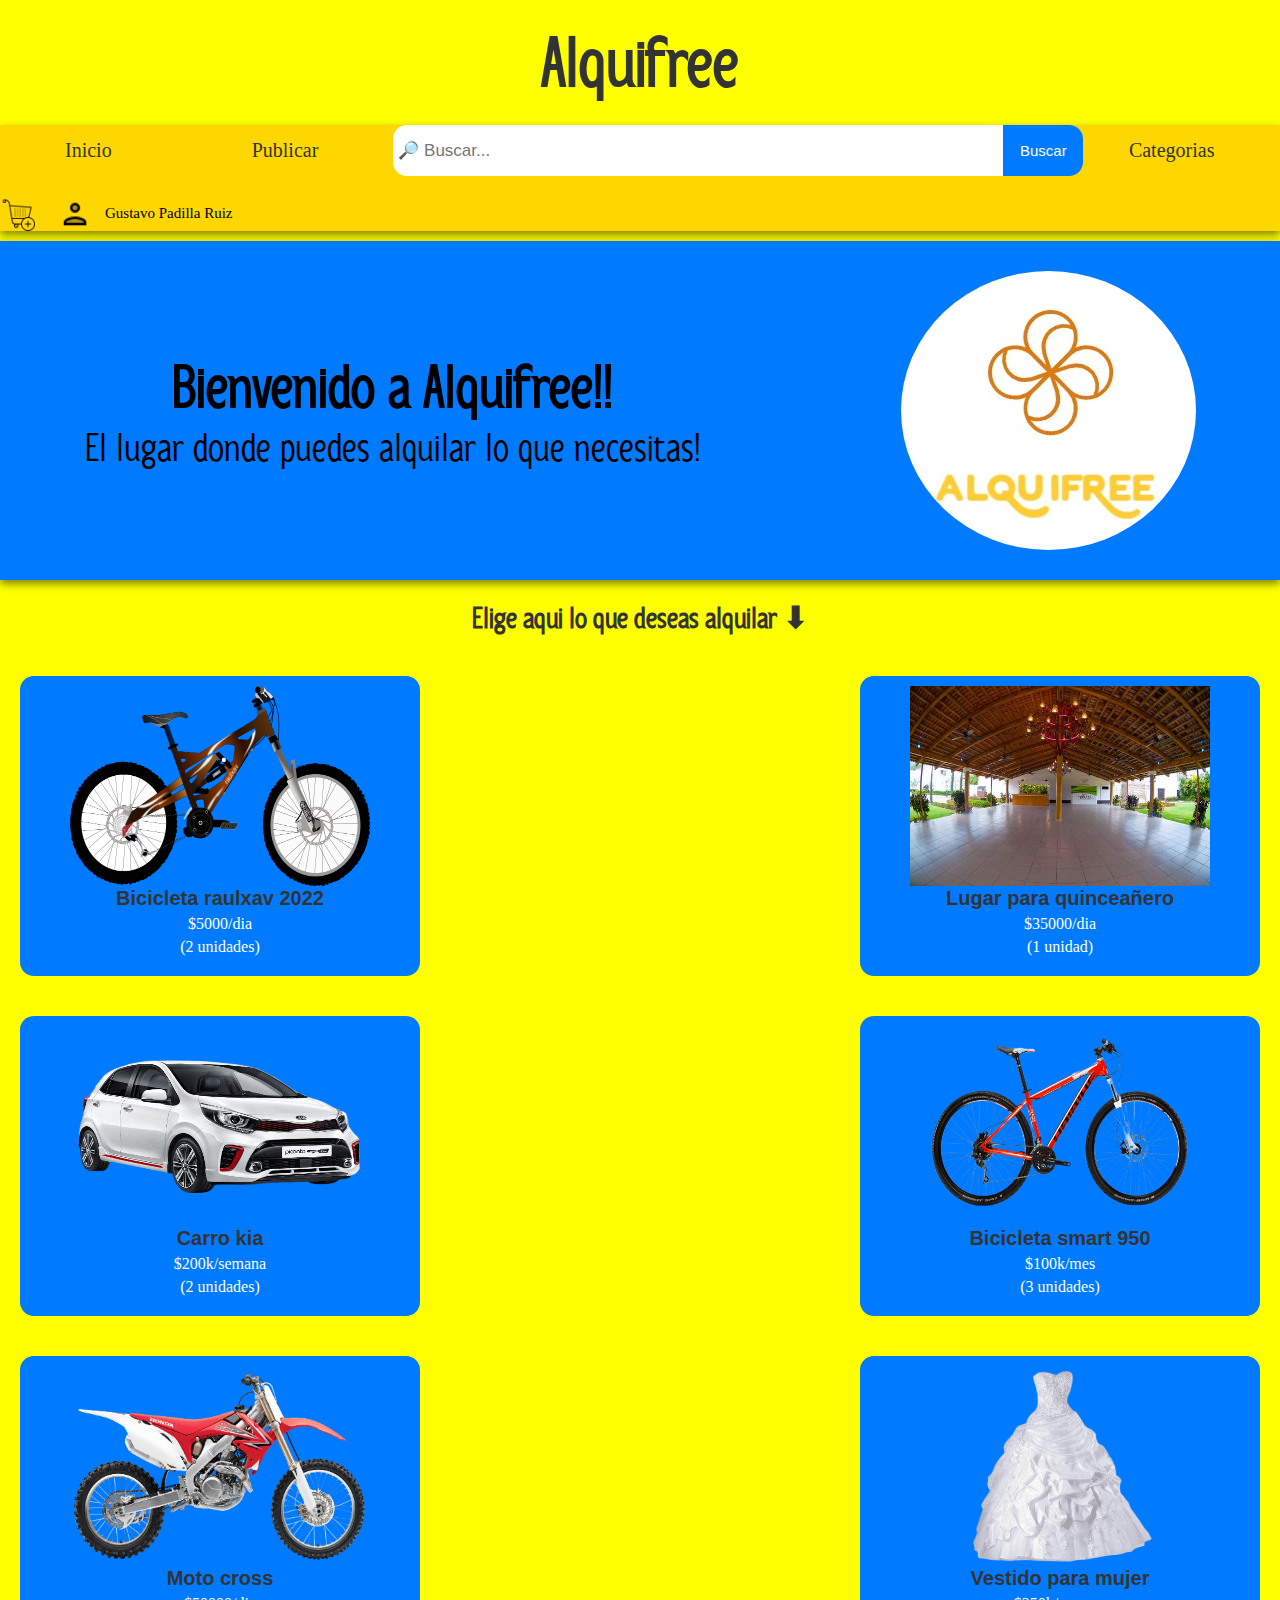
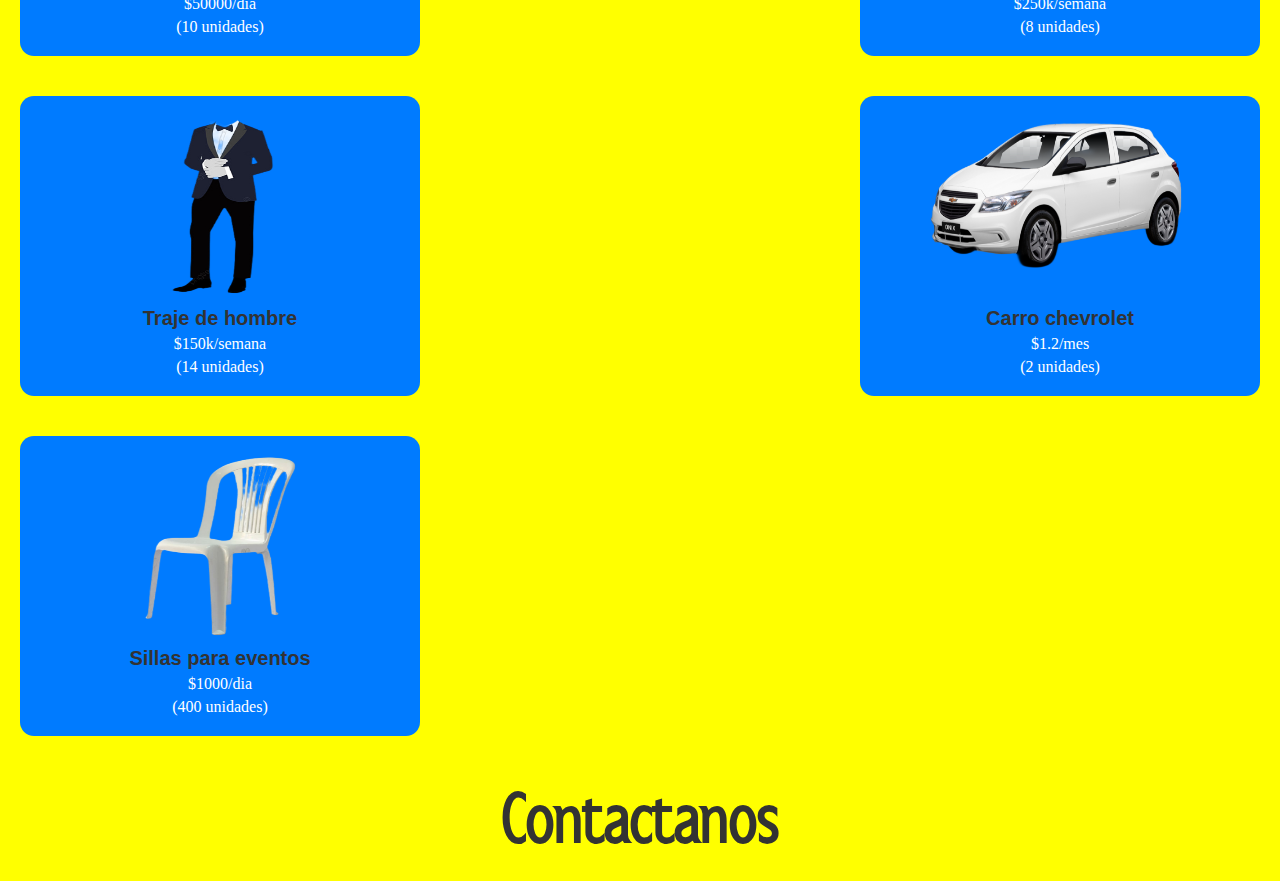
==== index.html @ 67a5cd99 "subir a repositorio" ====
<!DOCTYPE html>
<html lang="en">

<head>
    <meta charset="UTF-8">
    <meta name="viewport" content="width=device-width, initial-scale=1.0">
    <link rel="shortcut icon" href="./img/icon.jpg" />
    <link rel="stylesheet" href="./styles/index.css">
    <title>Alquifree</title>
</head>
<style>

</style>

<body>
    <div class="container">
        <h1>Alquifree</h1>
        <div class="header">
            <nav class="navbar">
                <ul class="listanavbar">
                    <li id="hovernav"> <a id="links" href="#">Inicio</a></li>
                    <li id="hovernav"> <a id="links" href="">Publicar</a></li>
                    <li>
                        <div class="search-container">
                            <input type="text" class="search-input" name="q" placeholder="🔎 Buscar...">
                            <button type="submit" class="search-button">Buscar</button>
                        </div>
                    </li>
                    <li id="hovernav">
                        <div class="categorias">
                            <ul>
                                <li>
                                    <p>Categorias</p>
                                    <ul>
                                        <li><a href="">Lugares</a></li>
                                        <li><a href="">Vehiculos</a></li>
                                        <li><a href="">Electrodomesticos</a></li>
                                        <li><a href="">Ropa para eventos</a></li>
                                        <li><a href="">Mobiliario</a></li>
                                        <li><a href="">Otro...</a></li>
                                    </ul>
                                </li>

                            </ul>
                        </div>
                    </li>
                    <li>
                        <div class="perfil">
                            <img class="cartimg" src="./img/cart.png"></img>
                            <img class="perfilimg" src="./img/perfil.png" alt="">
                            <p>Gustavo Padilla Ruiz</p>
                        </div>
                    </li>
                </ul>
            </nav>
        </div>
        <div class="bienvenida">
            <div class="bienvenidatexto">
                <h2>Bienvenido a Alquifree!!</h2>
                <p>El lugar donde puedes alquilar lo que necesitas!</p>
            </div>
            <img class="logoimg" src="./img/logo.jpg" alt="">
        </div>

        <div class="publicaciones">
            <h1>Elige aqui lo que deseas alquilar ⬇</h1>
            <div class="publicacioneslista">
                <div class="publicacion">
                    <img src="productosimg/bicicleta1.png" alt="">
                    <div class="detalleproducto">
                        <p class="productonombre">Bicicleta raulxav 2022</p>
                        <p>$5000/dia</p>
                        <p>(2 unidades)</p>
                    </div>

                </div>
                <div class="publicacion">
                    <img src="productosimg/lugarevento.jpg" alt="">
                    <div class="detalleproducto">
                        <p class="productonombre">Lugar para quinceañero</p>
                        <p>$35000/dia</p>
                        <p>(1 unidad)</p>
                    </div>
                </div>
                <div class="publicacion">
                    <img src="productosimg/carro1.jpeg" alt="">
                    <div class="detalleproducto">
                        <p class="productonombre">Carro kia</p>
                        <p>$200k/semana</p>
                        <p>(2 unidades)</p>
                    </div>
                </div>
                <div class="publicacion">
                    <img src="productosimg/bicicleta2.png" alt="">
                    <div class="detalleproducto">
                        <p class="productonombre">Bicicleta smart 950 </p>
                        <p>$100k/mes</p>
                        <p>(3 unidades)</p>
                    </div>
                </div>
                <div class="publicacion">
                    <img src="productosimg/motocross.png" alt="">
                    <div class="detalleproducto">
                        <p class="productonombre">Moto cross</p>
                        <p>$50000/dia</p>
                        <p>(10 unidades)</p>
                    </div>
                </div>
                <div class="publicacion">
                    <img src="productosimg/ropanovia.png" alt="">
                    <div class="detalleproducto">
                        <p class="productonombre">Vestido para mujer</p>
                        <p>$250k/semana</p>
                        <p>(8 unidades)</p>
                    </div>
                </div>
                <div class="publicacion">
                    <img src="productosimg/trajenovio.jpg" alt="">
                    <div class="detalleproducto">
                        <p class="productonombre">Traje de hombre</p>
                        <p>$150k/semana</p>
                        <p>(14 unidades)</p>
                    </div>
                </div>
                <div class="publicacion">
                    <img src="productosimg/carro2.png" alt="">
                    <div class="detalleproducto">
                        <p class="productonombre">Carro chevrolet</p>
                        <p>$1.2/mes</p>
                        <p>(2 unidades)</p>
                    </div>
                </div>
                <div class="publicacion">
                    <img src="productosimg/silla.jpg" alt="">
                    <div class="detalleproducto">
                        <p class="productonombre">Sillas para eventos</p>
                        <p>$1000/dia</p>
                        <p>(400 unidades)</p>
                    </div>
                </div>
            </div>

        </div>

        <div class="footer">
            <h1>Contactanos</h1>
        </div>

    </div>


</body>

</html>
---- styles/index.css ----
@font-face {
    font-family: "Anicon Sans";
    src: url('../fonts/AniconSans-Regular.otf');
    font-weight: normal;
    font-style: normal;
}

* {
    padding: 0;
    margin: 0;
}

/* #hovernav:hover{
    background-color: #333;
    color: #fff;
} */
.container {
    margin: auto;
    background-color: yellow;
    height: 100%;
    width: 100%;
}

.container h1 {
    text-align: center;
    font-family: 'Anicon Sans';
    color: #333;
    font-size: 70px;
    padding: 20px;
}

.header {
    background-color: gold;
    width: auto;
    -webkit-box-shadow: 0px 4px 8px 0px rgba(0, 0, 0, 0.48);
    -moz-box-shadow: 0px 4px 8px 0px rgba(0, 0, 0, 0.48);
    box-shadow: 0px 4px 8px 0px rgba(0, 0, 0, 0.48);
}

.navbar ul {
    list-style-type: none;
    display: flex;
    justify-content: baseline;
    align-items: center;
    gap: 20px;
    flex-wrap: wrap;

    padding: 0;
    margin: 0;
}

.navbar li {
    flex: 1;
    display: inline-block;
    width: auto;
    text-align: center;
}

#links {
    color: #333;
    font-size: 20px;
    text-decoration: none;
    margin: 10px;

}



.categorias {
    display: inline-block;
    margin-right: 30px;
}

.categorias p {
    font-size: 20px;
    color: #333;
}

.categorias p:hover {
    cursor: pointer;
}

.categorias ul {
    list-style-type: none;
    padding: 0;
    margin: 0;
    position: relative;
    border-radius: 12px;
    margin-right: 10px;
}

.categorias ul li p {
    margin: 0;
}

.categorias ul li,
a {
    display: block;
    text-decoration: none;
    color: #333;
    font-size: 20px;
    border-radius: 12px;
}

.categorias ul li a:hover {
    background-color: #333;
    color: #fff;
}


.categorias ul ul {
    background-color: gold;
    display: none;
    position: absolute;
    width: 170px;
    border: 1px solid;
}


.categorias ul li:hover>ul {
    display: block;
}

.search-container {
    display: flex;
    align-items: center;
    width: auto;
}

.search-input {
    font-size: 17px;
    padding: 5px;
    height: 41px;
    width: 600px;
    border: none;
    border-top-left-radius: 14px;
    border-bottom-left-radius: 14px;
}

.search-button {
    width: 80px;
    height: 51px;
    background-color: #007bff;
    font-size: 15px;
    color: #fff;
    border: none;
    cursor: pointer;
    border-top-right-radius: 14px;
    border-bottom-right-radius: 14px;
}

.cartimg {
    margin-right: 10px;
    width: 35px;
    height: 35px;
}

.perfilimg {
    width: 30px;
    height: 30px;
}

.perfil {
    display: flex;
    width: 250px;
    gap: 15px;
    font-size: 15px;
    align-items: center;
}

.logoimg {
    border-radius: 100%;
}

.bienvenida {
    margin-top: 10px;
    align-items: center;
    display: flex;
    justify-content: center;
    gap: 200px;
    background-color: #007bff;
    text-align: center;
    padding: 30px;
    -webkit-box-shadow: 0px 4px 8px 0px rgba(0, 0, 0, 0.48);
    -moz-box-shadow: 0px 4px 8px 0px rgba(0, 0, 0, 0.48);
    box-shadow: 0px 4px 8px 0px rgba(0, 0, 0, 0.48);
}

.bienvenidatexto {
    font-family: 'Anicon Sans';
    font-size: 40px;
}

.publicacioneslista {
    display: flex;
    flex-wrap: wrap;
    justify-content: space-between;
}

.publicaciones h1 {
    font-size: 30px;
}

.publicacion {
    display: grid;
    text-align: center;
    justify-content: center;
    align-items: center;
    color: #fff;
    width: 400px;
    height: 300px;
    margin: 20px;
    background-color: #007bff;
    border-radius: 14px;
}
.publicacion:hover{
    cursor: pointer;
}
.detalleproducto {
    display: grid;
    gap: 5px;
    padding-bottom: 20px;
}
.detalleproducto .productonombre{
    color: #333;
    font-family: 'Gill Sans', 'Gill Sans MT', Calibri, 'Trebuchet MS', sans-serif;
    font-size: 20px;
    font-weight: bold;
}
.publicacion img {
    width: 300px;
    margin-top: 10px;
    height: 200px;
}
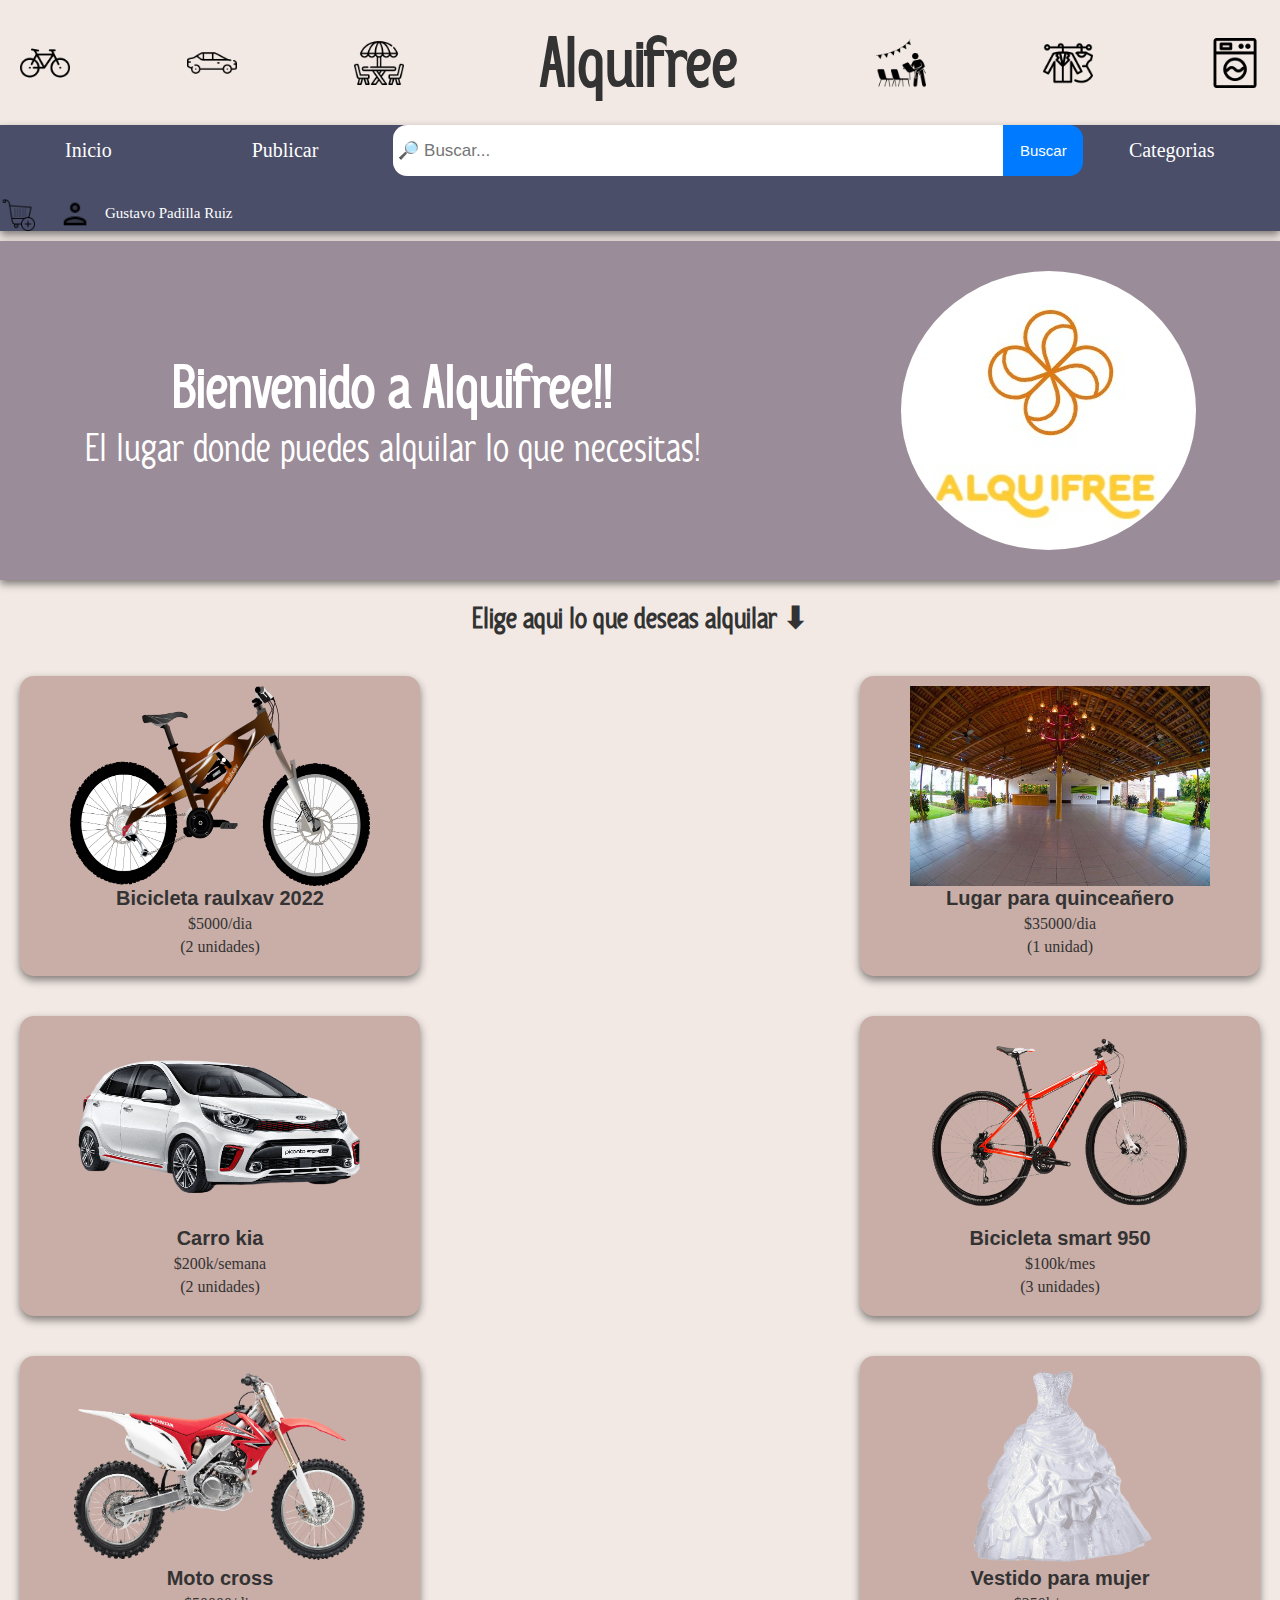
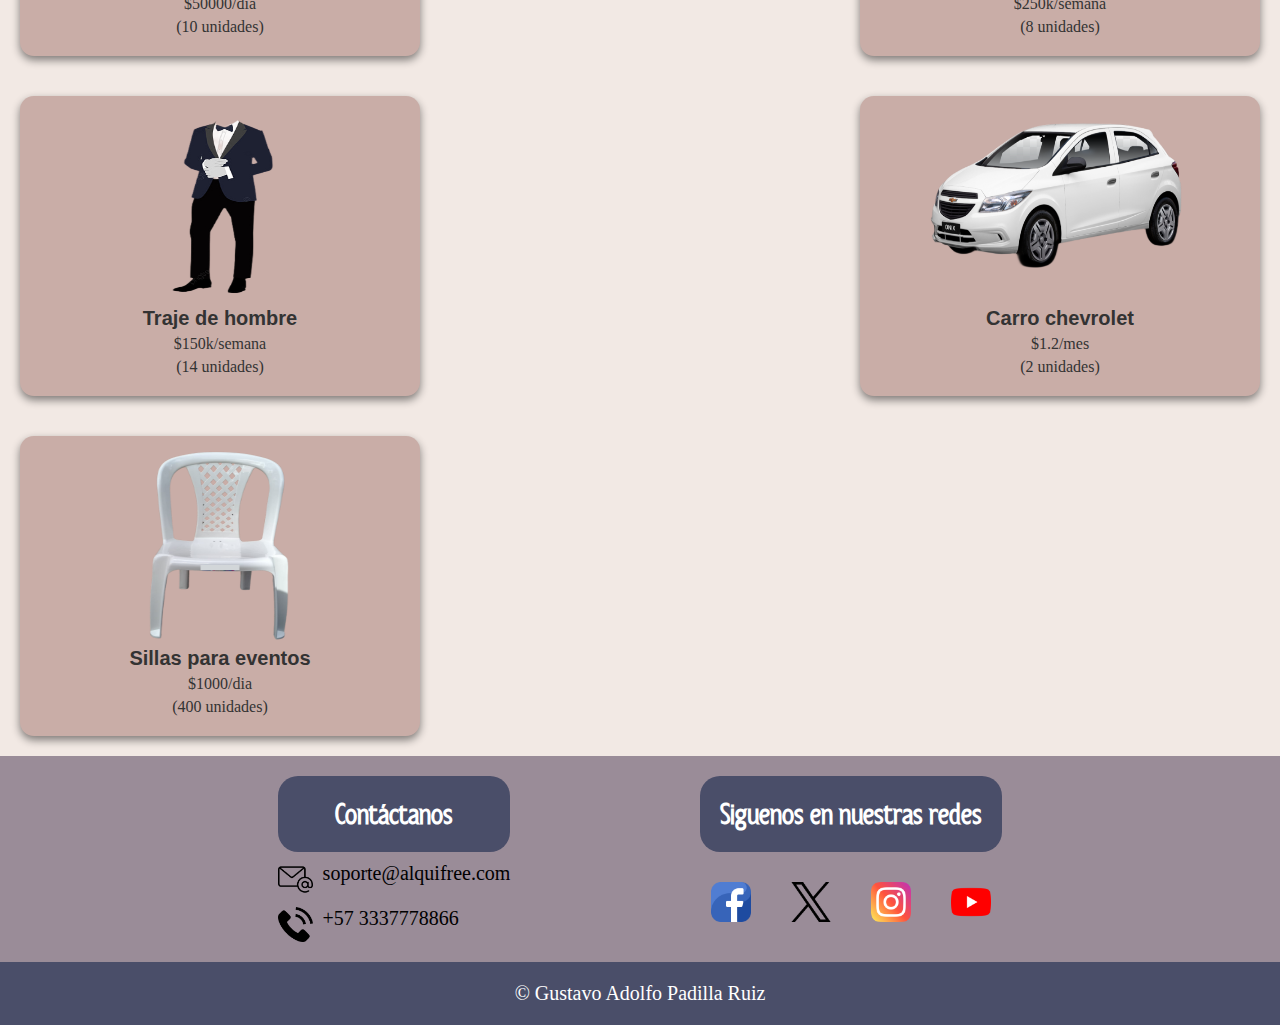
==== commit eb86db9c: "paleta de colores cambiada" ====
--- a/index.html
+++ b/index.html
@@ -14,7 +14,16 @@
 
 <body>
     <div class="container">
-        <h1>Alquifree</h1>
+        <div class="titulopagina">
+            <img src="./img/bicicleta.png" alt="">
+            <img src="./img/carro.png" alt="">
+            <img src="./img/sillas.png" alt="">
+            <h1>Alquifree</h1>
+            <img src="./img/evento.png" alt="">
+            <img src="./img/ropa.png" alt="">
+            <img src="./img/lavadora.png" alt="">
+        </div>
+
         <div class="header">
             <nav class="navbar">
                 <ul class="listanavbar">
@@ -143,9 +152,35 @@
         </div>
 
         <div class="footer">
-            <h1>Contactanos</h1>
+           
+            <div class="contacto">
+                <h1>Contáctanos</h1>
+                    <div id="contactodato">
+                        <img src="./img/email.png" alt="">
+                        <p>soporte@alquifree.com</p>
+                    </div>
+                    <div id="contactodato">
+                        <img src="./img/telefono.png" alt="">
+                        <p> +57 3337778866</p>
+                    </div>
+                </div>
+
+          
+            <div class="redes">
+                <h1>Siguenos en nuestras redes</h1>
+                <div class="red">
+                    <img src="./img/facebook.png" alt="">
+                    <img src="./img/x.png" alt="">
+                    <img src="./img/instagram.png" alt="">
+                    <img src="./img/youtube.png" alt="">
+                </div>
+               
+            </div>
+
         </div>
-
+<div class="autor">
+    <p>&copy; Gustavo Adolfo Padilla Ruiz</p>
+</div>
     </div>
 
 
--- a/styles/index.css
+++ b/styles/index.css
@@ -16,9 +16,23 @@
 } */
 .container {
     margin: auto;
-    background-color: yellow;
+    background-color: #F2E9E4;
     height: 100%;
     width: 100%;
+}
+
+.titulopagina {
+    display: flex;
+    align-items: center;
+    justify-content: space-between;
+    flex-wrap: wrap;
+    padding-left: 20px;
+    padding-right: 20px;
+}
+
+.titulopagina img {
+    width: 50px;
+    height: 50px;
 }
 
 .container h1 {
@@ -30,7 +44,8 @@
 }
 
 .header {
-    background-color: gold;
+    background-color: #4A4E69;
+    color: #fff;
     width: auto;
     -webkit-box-shadow: 0px 4px 8px 0px rgba(0, 0, 0, 0.48);
     -moz-box-shadow: 0px 4px 8px 0px rgba(0, 0, 0, 0.48);
@@ -47,6 +62,12 @@
 
     padding: 0;
     margin: 0;
+}
+
+#hovernav:hover,
+.navbar img:hover {
+    color: white;
+    transform: scale(1.2, 1.2);
 }
 
 .navbar li {
@@ -56,8 +77,11 @@
     text-align: center;
 }
 
+.navbar img:hover {
+    cursor: pointer;
+}
+
 #links {
-    color: #333;
     font-size: 20px;
     text-decoration: none;
     margin: 10px;
@@ -73,7 +97,7 @@
 
 .categorias p {
     font-size: 20px;
-    color: #333;
+    color: #fff;
 }
 
 .categorias p:hover {
@@ -97,19 +121,19 @@
 a {
     display: block;
     text-decoration: none;
+    color: #fff;
+    font-size: 20px;
+    border-radius: 12px;
+}
+
+.categorias ul li a:hover {
+    background-color: #fff;
     color: #333;
-    font-size: 20px;
-    border-radius: 12px;
-}
-
-.categorias ul li a:hover {
-    background-color: #333;
-    color: #fff;
 }
 
 
 .categorias ul ul {
-    background-color: gold;
+    background-color: #4A4E69;
     display: none;
     position: absolute;
     width: 170px;
@@ -178,7 +202,7 @@
     display: flex;
     justify-content: center;
     gap: 200px;
-    background-color: #007bff;
+    background-color: #9A8C98;
     text-align: center;
     padding: 30px;
     -webkit-box-shadow: 0px 4px 8px 0px rgba(0, 0, 0, 0.48);
@@ -189,6 +213,7 @@
 .bienvenidatexto {
     font-family: 'Anicon Sans';
     font-size: 40px;
+    color: #fff;
 }
 
 .publicacioneslista {
@@ -206,29 +231,102 @@
     text-align: center;
     justify-content: center;
     align-items: center;
-    color: #fff;
+    color: #333;
     width: 400px;
     height: 300px;
     margin: 20px;
-    background-color: #007bff;
+    background-color: #C9ADA7;
     border-radius: 14px;
-}
-.publicacion:hover{
-    cursor: pointer;
-}
+    -webkit-box-shadow: 0px 4px 8px 0px rgba(0, 0, 0, 0.48);
+    -moz-box-shadow: 0px 4px 8px 0px rgba(0, 0, 0, 0.48);
+    box-shadow: 0px 4px 8px 0px rgba(0, 0, 0, 0.48);
+}
+
+.publicacion:hover {
+    cursor: pointer;
+}
+
 .detalleproducto {
     display: grid;
     gap: 5px;
     padding-bottom: 20px;
 }
-.detalleproducto .productonombre{
+
+.detalleproducto .productonombre {
     color: #333;
     font-family: 'Gill Sans', 'Gill Sans MT', Calibri, 'Trebuchet MS', sans-serif;
     font-size: 20px;
     font-weight: bold;
 }
+
 .publicacion img {
     width: 300px;
     margin-top: 10px;
     height: 200px;
+}
+
+.footer {
+    background-color: #9A8C98;
+    display: flex;
+    gap: 150px;
+    justify-content: center;
+}
+
+.footer h1 {
+    font-size: 30px;
+    color: #fff;
+    background-color: #4A4E69;
+    border-radius: 20px;
+}
+
+.contacto {
+    display: grid;
+    justify-content: center;
+    gap: 10px;
+align-items: center;
+font-size: 20px;
+margin: 20px;
+}
+
+#contactodato {
+    display: flex;
+    gap: 10px;
+
+
+
+}
+
+.contacto img {
+    width: 35px;
+    height: 35px;
+}
+
+.redes {
+    height: 100px;
+    display: grid;
+   margin: 20px;
+}
+.red{
+    display: flex;
+    justify-content: center;
+    align-items: center;
+    gap: 40px;
+}
+.redes img {
+    padding-top: 30px;
+    width: 40px;
+    height: 40px;
+}
+
+.redes img:hover {
+    cursor: pointer;
+}
+.autor{
+    display: grid;
+    align-items: center;
+    justify-content: center;
+    background-color:#4A4E69;
+    color: #fff;
+    font-size: 20px;
+    padding: 20px;
 }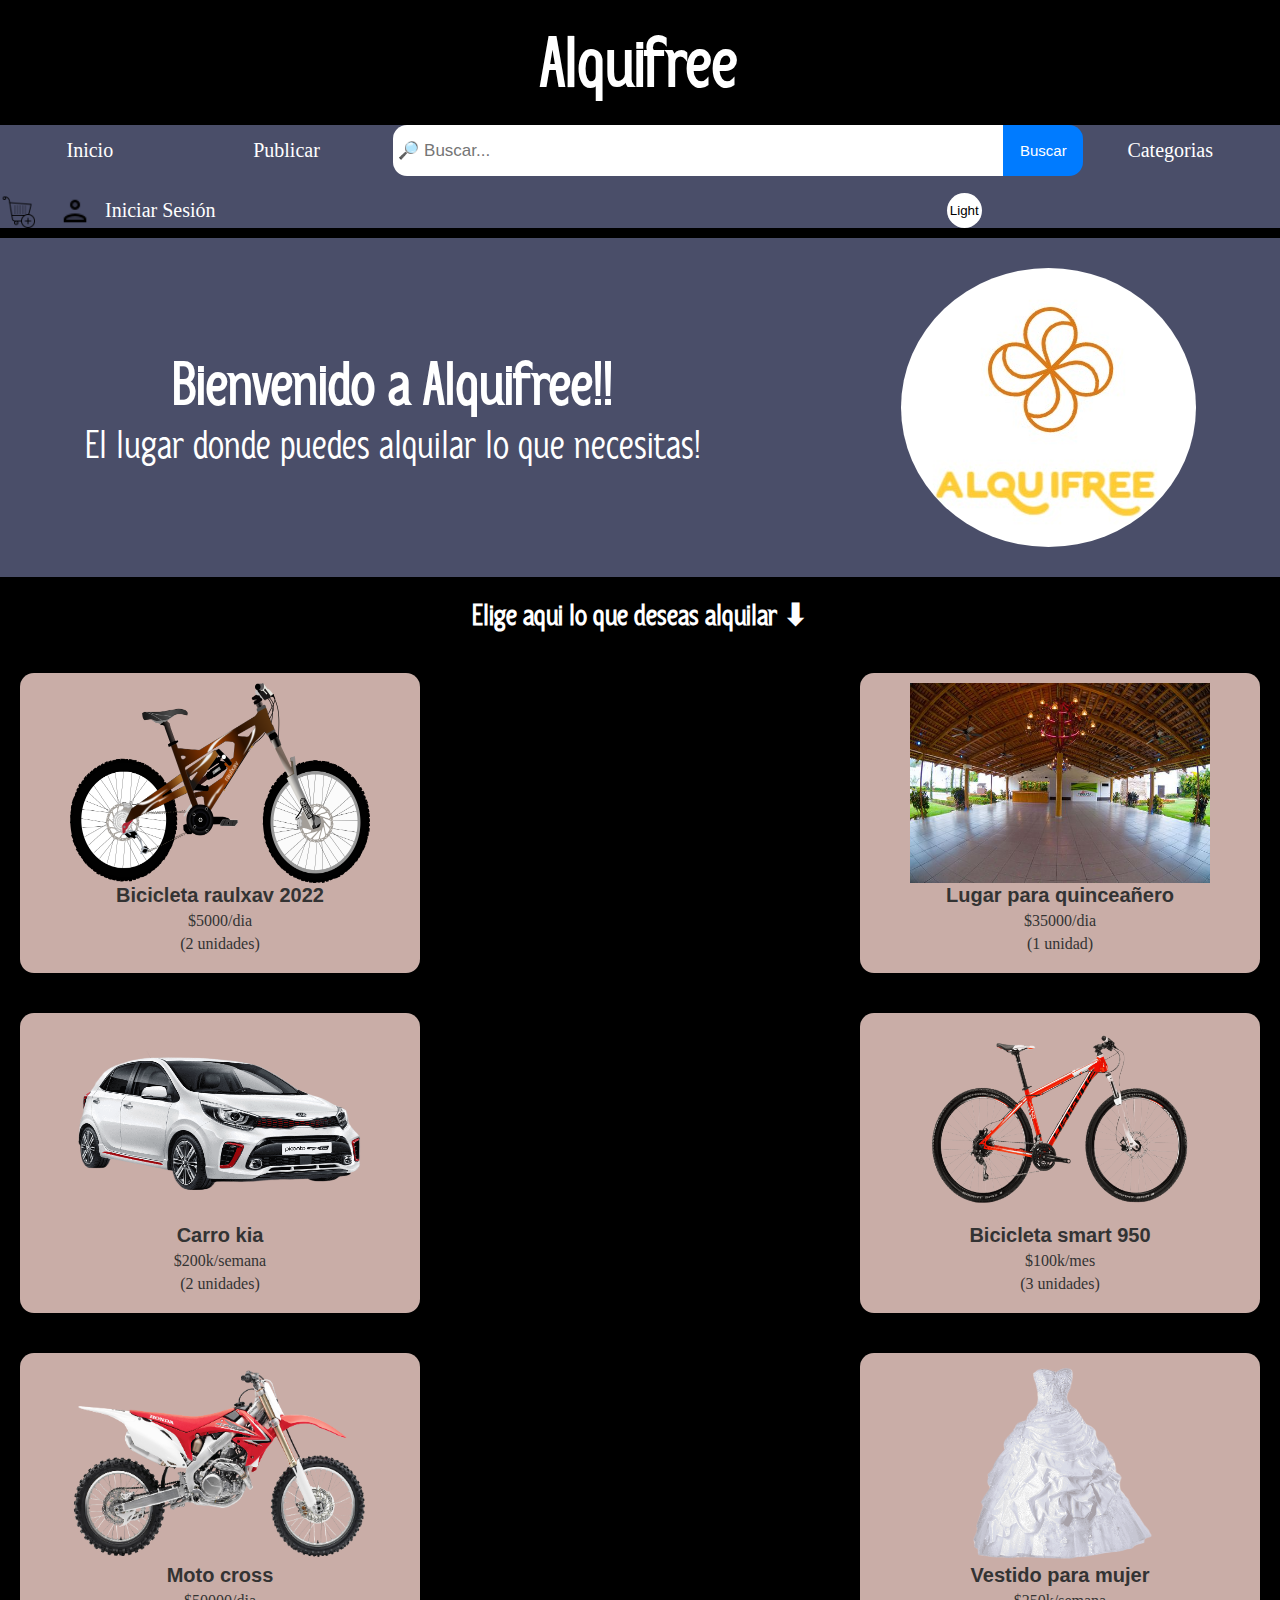
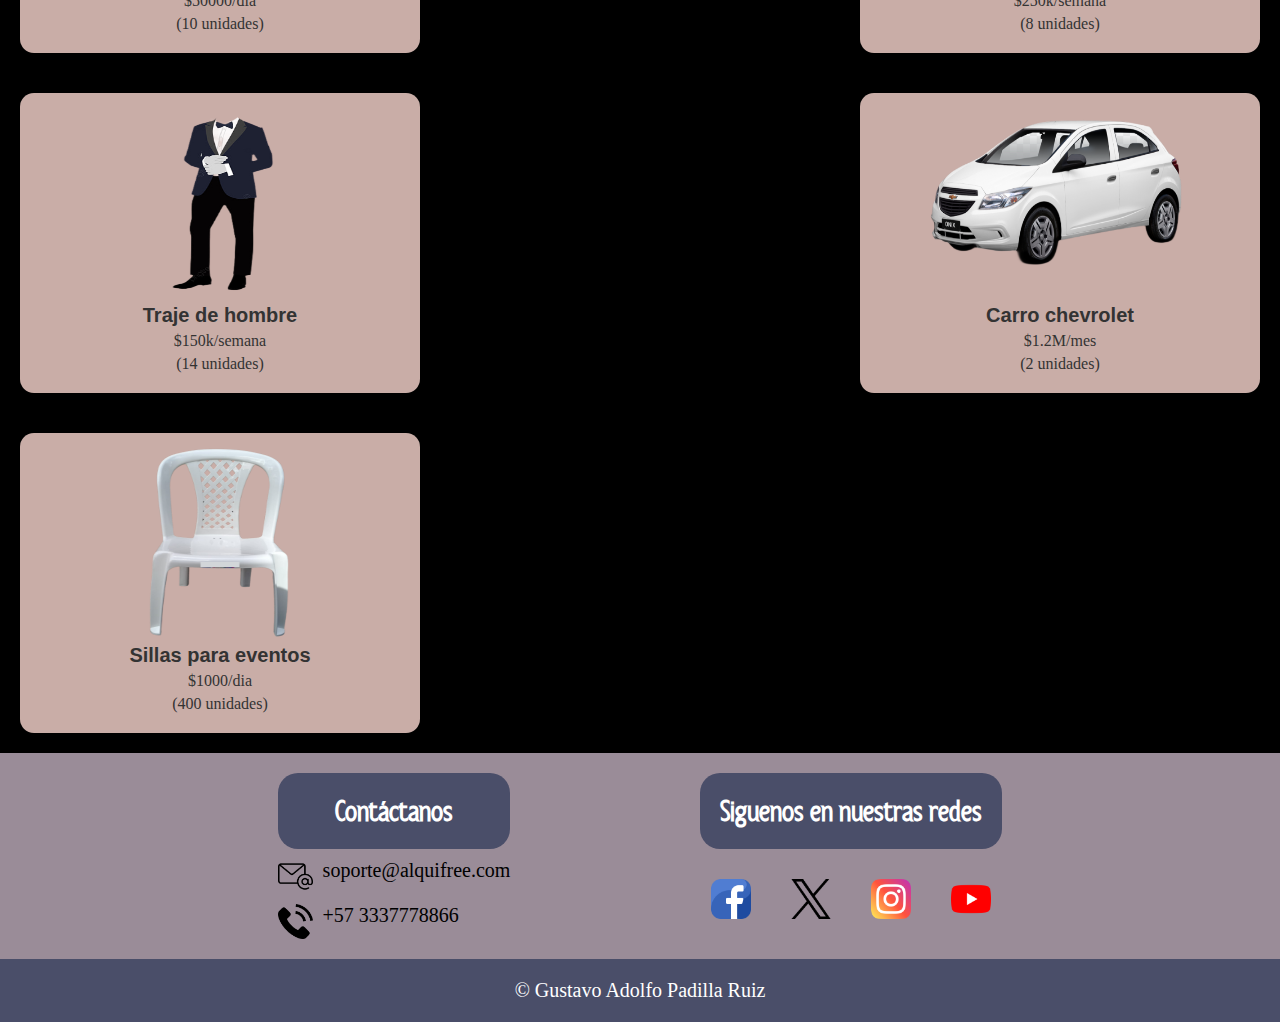
==== commit 6e3719b5: "js" ====
--- a/index.html
+++ b/index.html
@@ -12,7 +12,7 @@
 
 </style>
 
-<body>
+<body class="dark-theme">
     <div class="container">
         <div class="titulopagina">
             <img src="./img/bicicleta.png" alt="">
@@ -28,10 +28,11 @@
             <nav class="navbar">
                 <ul class="listanavbar">
                     <li id="hovernav"> <a id="links" href="#">Inicio</a></li>
-                    <li id="hovernav"> <a id="links" href="">Publicar</a></li>
+                    <li id="hovernav"> <a id="links" href="publicar.html">Publicar</a></li>
                     <li>
                         <div class="search-container">
-                            <input type="text" class="search-input" name="q" placeholder="🔎 Buscar...">
+                            <input type="text" class="search-input" name="q" placeholder="🔎 Buscar..."
+                                autocomplete="off">
                             <button type="submit" class="search-button">Buscar</button>
                         </div>
                     </li>
@@ -57,8 +58,12 @@
                         <div class="perfil">
                             <img class="cartimg" src="./img/cart.png"></img>
                             <img class="perfilimg" src="./img/perfil.png" alt="">
-                            <p>Gustavo Padilla Ruiz</p>
+                            <a href="login.html" id="sesion">Iniciar Sesión</a>
+                            <p id="userName" style="display: none;"></p>
                         </div>
+                    </li>
+                    <li>
+                        <button class="btn">Light</button>
                     </li>
                 </ul>
             </nav>
@@ -74,7 +79,7 @@
         <div class="publicaciones">
             <h1>Elige aqui lo que deseas alquilar ⬇</h1>
             <div class="publicacioneslista">
-                <div class="publicacion">
+                <div class="publicacion" id="pu">
                     <img src="productosimg/bicicleta1.png" alt="">
                     <div class="detalleproducto">
                         <p class="productonombre">Bicicleta raulxav 2022</p>
@@ -83,7 +88,7 @@
                     </div>
 
                 </div>
-                <div class="publicacion">
+                <div class="publicacion" id="pu">
                     <img src="productosimg/lugarevento.jpg" alt="">
                     <div class="detalleproducto">
                         <p class="productonombre">Lugar para quinceañero</p>
@@ -91,7 +96,7 @@
                         <p>(1 unidad)</p>
                     </div>
                 </div>
-                <div class="publicacion">
+                <div class="publicacion" id="pu">
                     <img src="productosimg/carro1.jpeg" alt="">
                     <div class="detalleproducto">
                         <p class="productonombre">Carro kia</p>
@@ -99,7 +104,7 @@
                         <p>(2 unidades)</p>
                     </div>
                 </div>
-                <div class="publicacion">
+                <div class="publicacion" id="pu">
                     <img src="productosimg/bicicleta2.png" alt="">
                     <div class="detalleproducto">
                         <p class="productonombre">Bicicleta smart 950 </p>
@@ -107,7 +112,7 @@
                         <p>(3 unidades)</p>
                     </div>
                 </div>
-                <div class="publicacion">
+                <div class="publicacion" id="pu">
                     <img src="productosimg/motocross.png" alt="">
                     <div class="detalleproducto">
                         <p class="productonombre">Moto cross</p>
@@ -115,7 +120,7 @@
                         <p>(10 unidades)</p>
                     </div>
                 </div>
-                <div class="publicacion">
+                <div class="publicacion" id="pu">
                     <img src="productosimg/ropanovia.png" alt="">
                     <div class="detalleproducto">
                         <p class="productonombre">Vestido para mujer</p>
@@ -123,7 +128,7 @@
                         <p>(8 unidades)</p>
                     </div>
                 </div>
-                <div class="publicacion">
+                <div class="publicacion" id="pu">
                     <img src="productosimg/trajenovio.jpg" alt="">
                     <div class="detalleproducto">
                         <p class="productonombre">Traje de hombre</p>
@@ -131,15 +136,15 @@
                         <p>(14 unidades)</p>
                     </div>
                 </div>
-                <div class="publicacion">
+                <div class="publicacion" id="pu">
                     <img src="productosimg/carro2.png" alt="">
                     <div class="detalleproducto">
                         <p class="productonombre">Carro chevrolet</p>
-                        <p>$1.2/mes</p>
+                        <p>$1.2M/mes</p>
                         <p>(2 unidades)</p>
                     </div>
                 </div>
-                <div class="publicacion">
+                <div class="publicacion" id="pu">
                     <img src="productosimg/silla.jpg" alt="">
                     <div class="detalleproducto">
                         <p class="productonombre">Sillas para eventos</p>
@@ -152,20 +157,20 @@
         </div>
 
         <div class="footer">
-           
+
             <div class="contacto">
                 <h1>Contáctanos</h1>
-                    <div id="contactodato">
-                        <img src="./img/email.png" alt="">
-                        <p>soporte@alquifree.com</p>
-                    </div>
-                    <div id="contactodato">
-                        <img src="./img/telefono.png" alt="">
-                        <p> +57 3337778866</p>
-                    </div>
-                </div>
-
-          
+                <div id="contactodato">
+                    <img src="./img/email.png" alt="">
+                    <p>soporte@alquifree.com</p>
+                </div>
+                <div id="contactodato">
+                    <img src="./img/telefono.png" alt="">
+                    <p> +57 3337778866</p>
+                </div>
+            </div>
+
+
             <div class="redes">
                 <h1>Siguenos en nuestras redes</h1>
                 <div class="red">
@@ -174,16 +179,41 @@
                     <img src="./img/instagram.png" alt="">
                     <img src="./img/youtube.png" alt="">
                 </div>
-               
-            </div>
-
-        </div>
-<div class="autor">
-    <p>&copy; Gustavo Adolfo Padilla Ruiz</p>
-</div>
+
+            </div>
+
+        </div>
+        <div class="autor">
+            <p>&copy; Gustavo Adolfo Padilla Ruiz</p>
+        </div>
     </div>
-
-
+    <script>
+        const params = new URLSearchParams(window.location.search);
+        const username = params.get('username');
+        const user = document.getElementById('userName');
+        const session = document.getElementById('sesion');
+        if (username) {
+            user.textContent = `Hello, ${username}!`;
+            user.style.display = 'block';
+            session.style.display = 'none';
+        }
+        const pub = document.getElementById('pu');
+        pub.addEventListener('click', function () {
+          
+                // Obtener los datos del producto
+                const nombreProducto = document.querySelector('.productonombre').textContent;
+                const precio = document.querySelectorAll('.detalleproducto p')[1].textContent;
+                const unidades = document.querySelectorAll('.detalleproducto p')[2].textContent;
+
+                // Codificar los datos del producto para pasarlos como parámetros
+                const datosCodificados = `?nombre=${encodeURIComponent(nombreProducto)}&precio=${encodeURIComponent(precio)}&unidades=${encodeURIComponent(unidades)}`;
+
+                // Redireccionar a la página de información del producto con los datos como parámetros
+                window.location.href = `producto.html${datosCodificados}`;
+    
+        });
+    </script>
+    <script src="app.js"></script>
 </body>
 
 </html>--- a/styles/index.css
+++ b/styles/index.css
@@ -14,9 +14,50 @@
     background-color: #333;
     color: #fff;
 } */
+:root {
+    --green: #00FF00;
+    --white: #FFFFFF;
+    --black: #000000;
+    --c1: #F2E9E4;
+    --t1: #333;
+    --gris: #4A4E69;
+    --c2: #ccc;
+    --c3:#fff;
+}
+
+.light-theme {
+    --bg: var(--c1);
+    --bienvenidaBg: var(--c1);
+    --bienvenidaFontColor: var(--t1) --fontColor: var(--t1);
+    --btnBg: var(--black);
+    --btnFontColor: var(--white);
+}
+
+.dark-theme {
+    --bg: var(--black);
+    --btnBg: var(--white);
+    --fontColor: var(--c3);
+    --bienvenidaBg: var(--gris);
+    --bienvenidaFontColor: var(--c3);
+    --btnFontColor: var(--black);
+}
+
+.btn {
+    height: 35px;
+    width: 35px;
+    border-radius: 50%;
+    border: none;
+    color: var(--btnFontColor);
+    background-color: var(--btnBg);
+}
+
+.btn:hover {
+    cursor: grab;
+}
+
 .container {
     margin: auto;
-    background-color: #F2E9E4;
+    background-color: var(--bg);
     height: 100%;
     width: 100%;
 }
@@ -38,7 +79,7 @@
 .container h1 {
     text-align: center;
     font-family: 'Anicon Sans';
-    color: #333;
+    color: var(--fontColor);
     font-size: 70px;
     padding: 20px;
 }
@@ -57,11 +98,11 @@
     display: flex;
     justify-content: baseline;
     align-items: center;
-    gap: 20px;
+    gap: 17px;
     flex-wrap: wrap;
 
     padding: 0;
-    margin: 0;
+    margin: 0%;
 }
 
 #hovernav:hover,
@@ -202,8 +243,9 @@
     display: flex;
     justify-content: center;
     gap: 200px;
-    background-color: #9A8C98;
+    background-color: var(--bienvenidaBg);
     text-align: center;
+    color: var(--bienvenidaFontColor);
     padding: 30px;
     -webkit-box-shadow: 0px 4px 8px 0px rgba(0, 0, 0, 0.48);
     -moz-box-shadow: 0px 4px 8px 0px rgba(0, 0, 0, 0.48);
@@ -213,7 +255,7 @@
 .bienvenidatexto {
     font-family: 'Anicon Sans';
     font-size: 40px;
-    color: #fff;
+    color: var(--bienvenidaFontColor);
 }
 
 .publicacioneslista {
@@ -283,9 +325,9 @@
     display: grid;
     justify-content: center;
     gap: 10px;
-align-items: center;
-font-size: 20px;
-margin: 20px;
+    align-items: center;
+    font-size: 20px;
+    margin: 20px;
 }
 
 #contactodato {
@@ -304,14 +346,16 @@
 .redes {
     height: 100px;
     display: grid;
-   margin: 20px;
-}
-.red{
+    margin: 20px;
+}
+
+.red {
     display: flex;
     justify-content: center;
     align-items: center;
     gap: 40px;
 }
+
 .redes img {
     padding-top: 30px;
     width: 40px;
@@ -321,11 +365,12 @@
 .redes img:hover {
     cursor: pointer;
 }
-.autor{
-    display: grid;
-    align-items: center;
-    justify-content: center;
-    background-color:#4A4E69;
+
+.autor {
+    display: grid;
+    align-items: center;
+    justify-content: center;
+    background-color: #4A4E69;
     color: #fff;
     font-size: 20px;
     padding: 20px;
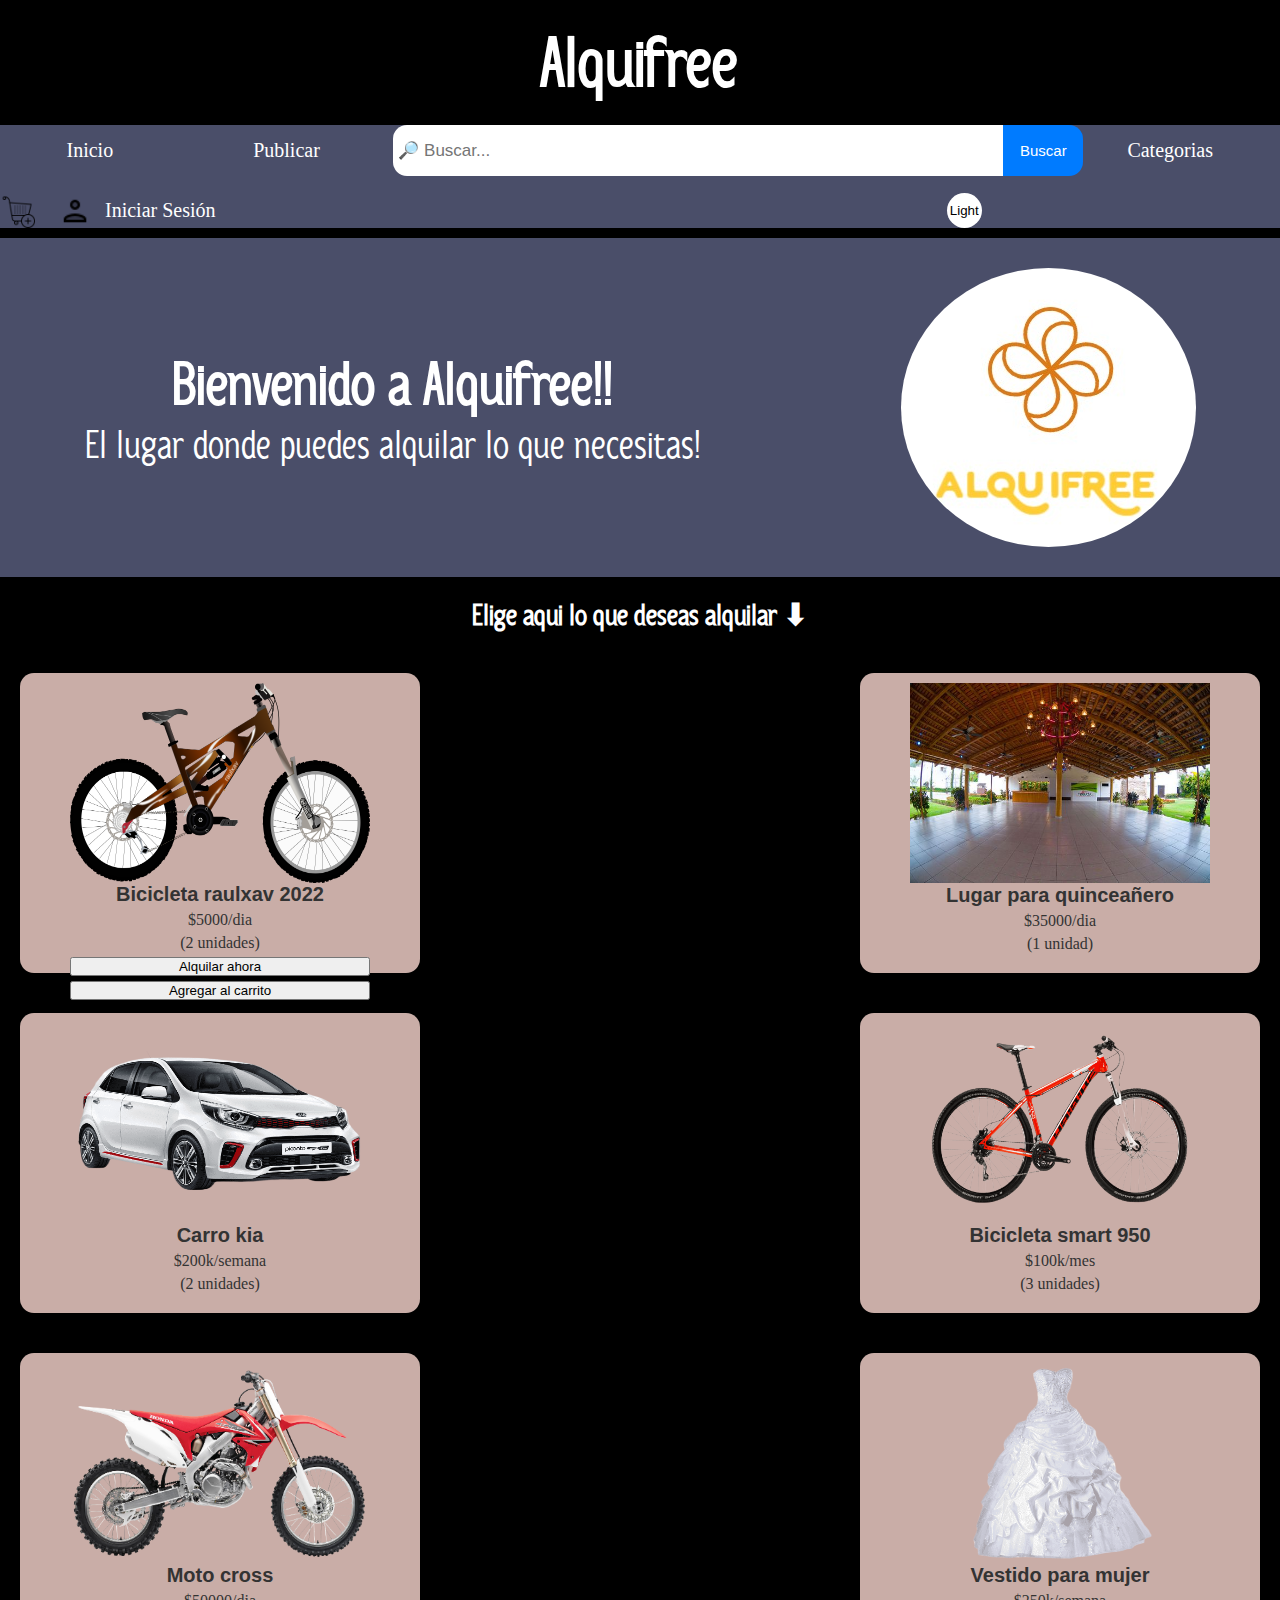
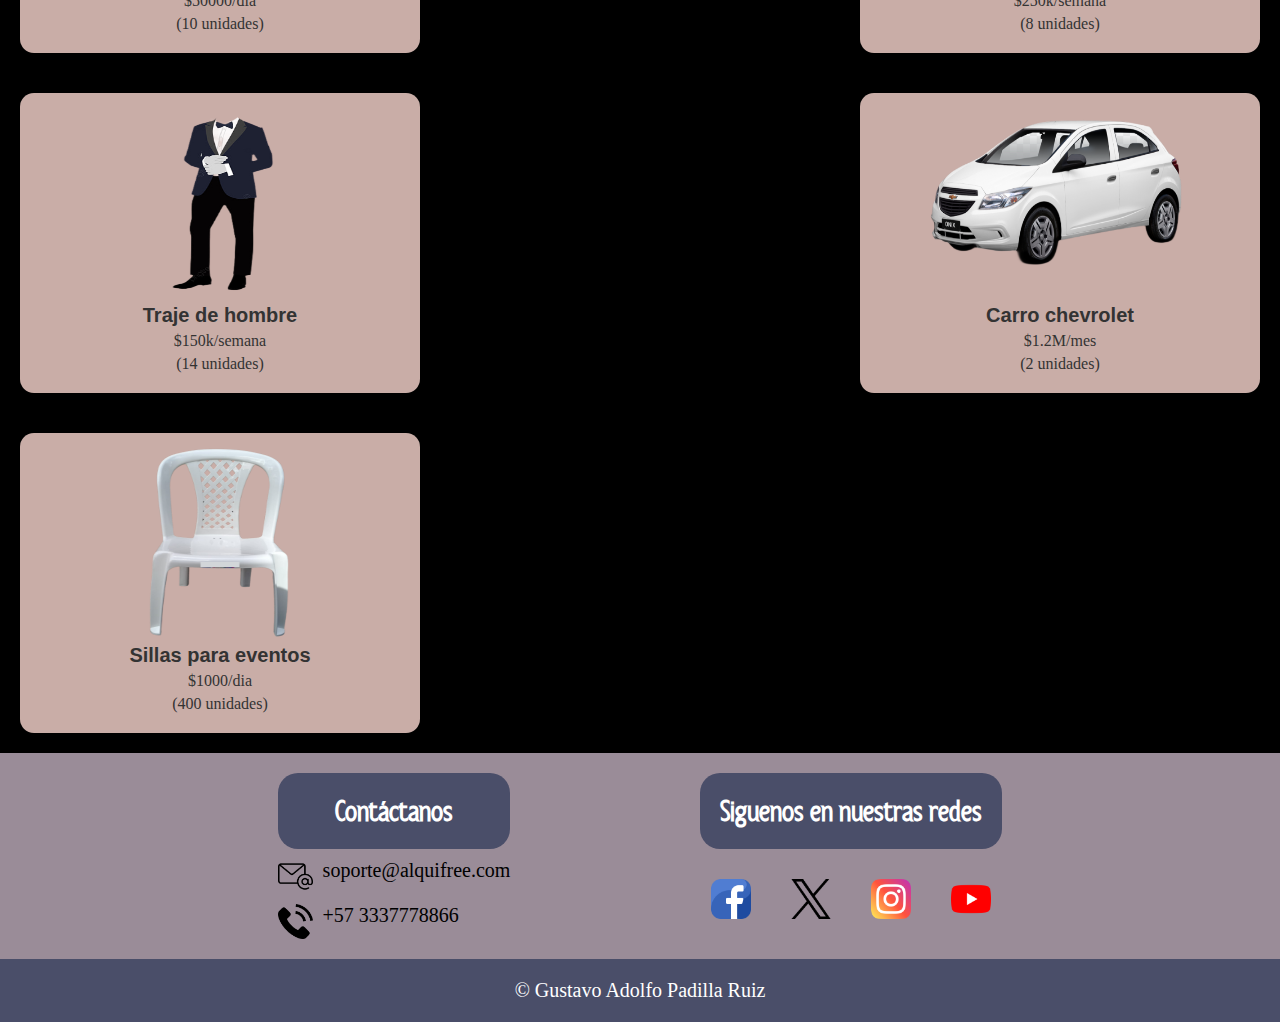
==== commit 13734d21: "Update index.html" ====
--- a/index.html
+++ b/index.html
@@ -85,6 +85,8 @@
                         <p class="productonombre">Bicicleta raulxav 2022</p>
                         <p>$5000/dia</p>
                         <p>(2 unidades)</p>
+                        <button>Alquilar ahora</button>
+                        <button>Agregar al carrito</button>
                     </div>
 
                 </div>
@@ -216,4 +218,4 @@
     <script src="app.js"></script>
 </body>
 
-</html>+</html>
